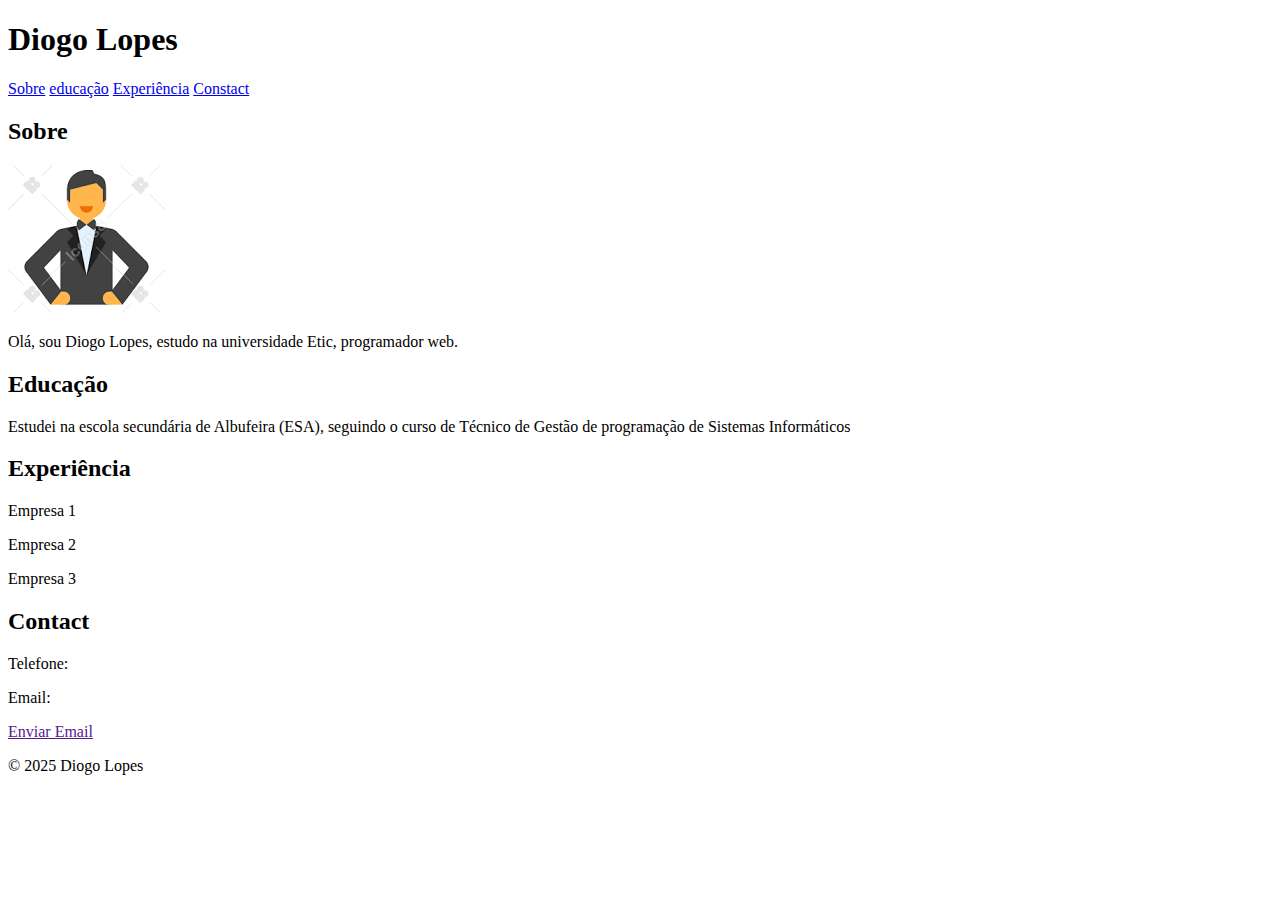
==== index.html @ f51bca53 "Add files via upload" ====
<!DOCTYPE html>
<html lang="en">
<head>
    <meta charset="UTF-8">
    <meta name="description" content="PORTFOLIO">
    <meta name="keywords" content="HTML, CSS, JavaScript">
    <meta name="author" content="Diogo Lopes">
    <meta name="viewport" content="width=device-width, initial-scale=1.0">
    <title>Diogo Lopes | Portfolio</title>
    <link rel="icon" href="transferir.png" />
</head>
<body>
    <header>
        <h1>Diogo Lopes</h1>
        <nav>
            <a href="#sobre">Sobre</a>
            <a href="educaçao">educação</a>
            <a href="experiencia">Experiência</a>
            <a href="contact">Constact</a>
        </nav>
    </header>
<main>
        <div id="sobre">
            <h2>Sobre</h2>
            <img src="transferir.png" alt="" >
            <p>Olá, sou Diogo Lopes, estudo na universidade Etic, programador web.
            </p>
        </div>

        <div id="educaçao"></div>
            <h2>Educação</h2>
            <p>Estudei na escola secundária de Albufeira (ESA), seguindo o curso de Técnico de Gestão de programação de Sistemas Informáticos</p>
        </div>

        <div id="experiencia"></div>
            <h2>Experiência</h2>
            <p>Empresa 1</p>
            <p>Empresa 2</p>
            <p>Empresa 3</p>
        </div>

        <div id="contact"></div>
            <h2>Contact</h2>
            <p>Telefone:</p>
            <p>Email:</p>
        </div>

        <footer>
            <a href="">Enviar Email</a>
            <p> © 2025 Diogo Lopes</p>
        </footer>

</main>
</body>
</html>
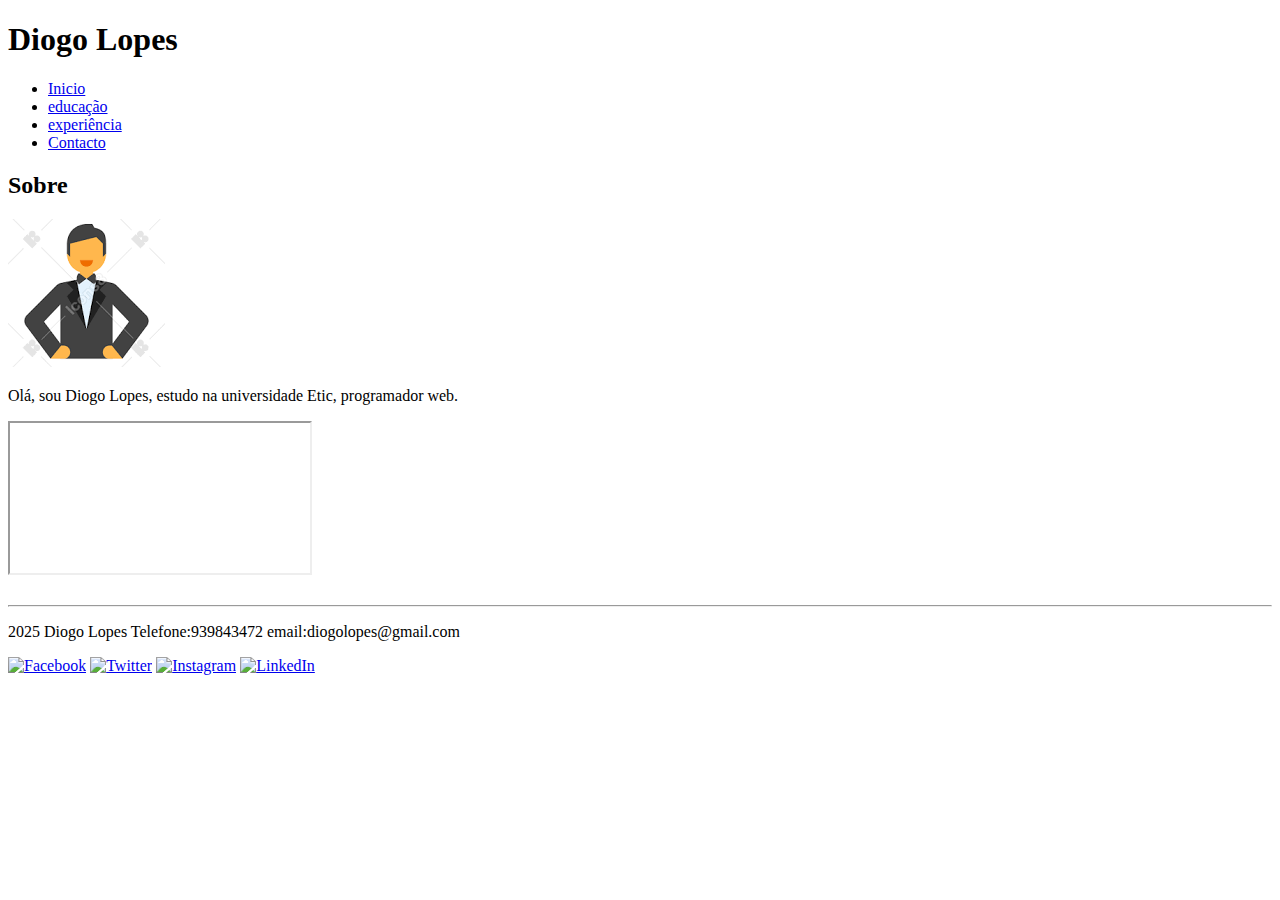
==== commit 88b40fd1: "Add files via upload" ====
--- a/index.html
+++ b/index.html
@@ -8,15 +8,19 @@
     <meta name="viewport" content="width=device-width, initial-scale=1.0">
     <title>Diogo Lopes | Portfolio</title>
     <link rel="icon" href="transferir.png" />
+
+
 </head>
 <body>
     <header>
         <h1>Diogo Lopes</h1>
         <nav>
-            <a href="#sobre">Sobre</a>
-            <a href="educaçao">educação</a>
-            <a href="experiencia">Experiência</a>
-            <a href="contact">Constact</a>
+            <ul>
+                <li><a href="index.html">Inicio</a></li>
+                <li><a href="educaçao.html">educação</a></li>
+                <li><a href="experiencia.html">experiência</a></li>
+                <li><a href="contacto.html">Contacto</a></li>
+            </ul> 
         </nav>
     </header>
 <main>
@@ -25,30 +29,22 @@
             <img src="transferir.png" alt="" >
             <p>Olá, sou Diogo Lopes, estudo na universidade Etic, programador web.
             </p>
-        </div>
+            <iframe src="https://www.youtube.com/live/sF80I-TQiW0?si=o2yJj27TEOGhpdnP" frameborder="1" allowfullscreen></iframe>    
+        </div>   
+<br>
+<hr>
+    <footer>
+        <p>2025 Diogo Lopes      Telefone:939843472        email:diogolopes@gmail.com
 
-        <div id="educaçao"></div>
-            <h2>Educação</h2>
-            <p>Estudei na escola secundária de Albufeira (ESA), seguindo o curso de Técnico de Gestão de programação de Sistemas Informáticos</p>
-        </div>
+        </p>
+        
+            <a href="https://www.facebook.com" target="_blank"><img src="https://upload.wikimedia.org/wikipedia/commons/5/51/Facebook_f_logo_%282019%29.svg" alt="Facebook" width="30" height="30"></a></li>
+            <a href="https://www.twitter.com" target="_blank"><img src="https://upload.wikimedia.org/wikipedia/commons/6/60/Twitter_Logo_As_of_2021.svg" alt="Twitter" width="30" height="30"></a></li>
+            <a href="https://www.instagram.com" target="_blank"><img src="https://upload.wikimedia.org/wikipedia/commons/a/a5/Instagram_icon.png" alt="Instagram" width="30" height="30"></a></li>
+            <a href="https://www.linkedin.com" target="_blank"><img src="https://upload.wikimedia.org/wikipedia/commons/0/01/LinkedIn_Logo_2019.svg" alt="LinkedIn" width="30" height="30"></a></li>
+        
+    </footer>
 
-        <div id="experiencia"></div>
-            <h2>Experiência</h2>
-            <p>Empresa 1</p>
-            <p>Empresa 2</p>
-            <p>Empresa 3</p>
-        </div>
-
-        <div id="contact"></div>
-            <h2>Contact</h2>
-            <p>Telefone:</p>
-            <p>Email:</p>
-        </div>
-
-        <footer>
-            <a href="">Enviar Email</a>
-            <p> © 2025 Diogo Lopes</p>
-        </footer>
 
 </main>
 </body>
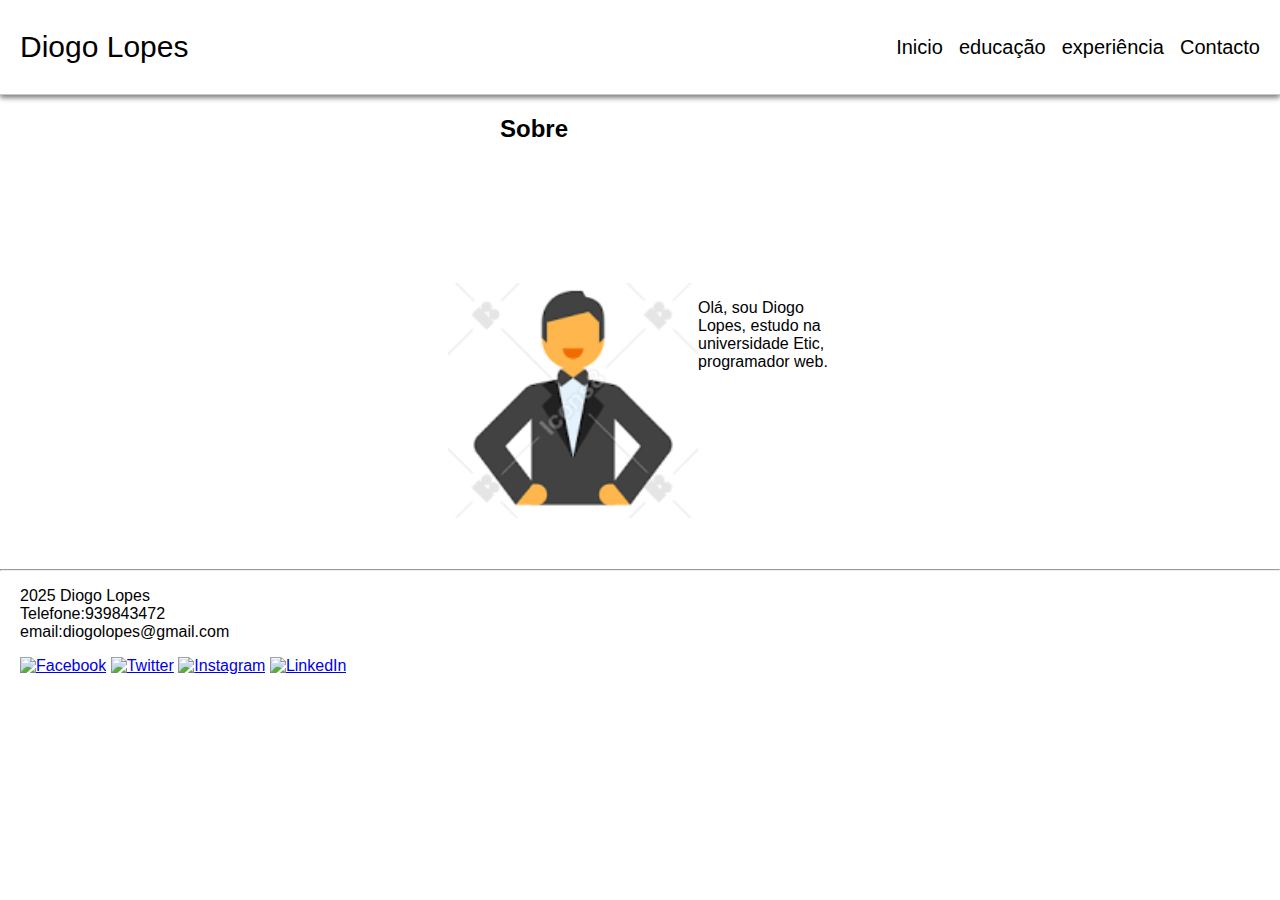
==== commit d33368b3: "update" ====
--- a/index.html
+++ b/index.html
@@ -8,44 +8,45 @@
     <meta name="viewport" content="width=device-width, initial-scale=1.0">
     <title>Diogo Lopes | Portfolio</title>
     <link rel="icon" href="transferir.png" />
-
-
+    <link rel="stylesheet" href="style.css">
 </head>
 <body>
     <header>
-        <h1>Diogo Lopes</h1>
-        <nav>
-            <ul>
-                <li><a href="index.html">Inicio</a></li>
-                <li><a href="educaçao.html">educação</a></li>
-                <li><a href="experiencia.html">experiência</a></li>
-                <li><a href="contacto.html">Contacto</a></li>
-            </ul> 
-        </nav>
+        <div class="container">
+            <div class="navbar">
+                <a class="home-button" href="index.html">Diogo Lopes</a> 
+                <nav>   
+                    <a href="index.html">Inicio</a>
+                    <a href="educaçao.html">educação</a>
+                    <a href="experiencia.html">experiência</a>
+                    <a href="contacto.html">Contacto</a>
+                </nav>
+            </div>  
+        </div>
+        
     </header>
 <main>
-        <div id="sobre">
-            <h2>Sobre</h2>
-            <img src="transferir.png" alt="" >
+        <h2>Sobre</h2>
+        <div id="sobre" class="main-container">
+            <img src="transferir.png" alt="" width="250" align="left">
             <p>Olá, sou Diogo Lopes, estudo na universidade Etic, programador web.
-            </p>
-            <iframe src="https://www.youtube.com/live/sF80I-TQiW0?si=o2yJj27TEOGhpdnP" frameborder="1" allowfullscreen></iframe>    
+            </p>  
         </div>   
 <br>
+<br>
+<br>
 <hr>
-    <footer>
-        <p>2025 Diogo Lopes      Telefone:939843472        email:diogolopes@gmail.com
-
-        </p>
-        
+    <div>
+        <footer class="container">
+            <p>2025 Diogo Lopes  <br>    Telefone:939843472    <br>    email:diogolopes@gmail.com
+            </p>
             <a href="https://www.facebook.com" target="_blank"><img src="https://upload.wikimedia.org/wikipedia/commons/5/51/Facebook_f_logo_%282019%29.svg" alt="Facebook" width="30" height="30"></a></li>
             <a href="https://www.twitter.com" target="_blank"><img src="https://upload.wikimedia.org/wikipedia/commons/6/60/Twitter_Logo_As_of_2021.svg" alt="Twitter" width="30" height="30"></a></li>
             <a href="https://www.instagram.com" target="_blank"><img src="https://upload.wikimedia.org/wikipedia/commons/a/a5/Instagram_icon.png" alt="Instagram" width="30" height="30"></a></li>
-            <a href="https://www.linkedin.com" target="_blank"><img src="https://upload.wikimedia.org/wikipedia/commons/0/01/LinkedIn_Logo_2019.svg" alt="LinkedIn" width="30" height="30"></a></li>
-        
-    </footer>
-
-
+            <a href="https://www.linkedin.com" target="_blank"><img src="https://upload.wikimedia.org/wikipedia/commons/0/01/LinkedIn_Logo_2019.svg" alt="LinkedIn" width="30" height="30"></a></li> 
+        </footer>
+    </div>
+    
 </main>
 </body>
 </html>--- a/style.css
+++ b/style.css
@@ -0,0 +1,62 @@
+body {
+    margin: 0 ;
+    font-family: 'Roboto', sans-serif;
+}
+header {
+    border-bottom: 1px solid rgb(200, 200, 200);
+    box-shadow: 0 3px 5px grey;
+}
+
+.navbar {
+    display: flex;
+    justify-content: space-between;
+    align-items: center;
+    padding: 30px 0;
+    width: 100%;
+    
+}
+
+.navbar nav a:hover{
+    color: red;
+}
+
+
+.navbar nav{
+    display: flex;
+    align-items: center;
+    gap: 16px;
+    font-size: 20px;
+   
+}
+
+header a {
+    color: black;
+    text-decoration: none;
+}
+
+header .home-button {
+    font-size: 30px;
+    text-decoration: none;
+}   
+
+.container {
+    max-width: 1280px;
+    margin: 0 auto;
+    padding: 0 20px;
+}
+
+.main-container {
+    margin: auto;
+    width: 30%;
+    padding: 120px;
+}
+
+h2 {
+    padding-left: 500px;
+}
+ 
+table {
+     width: 30%;
+     height: 10%;
+     
+}
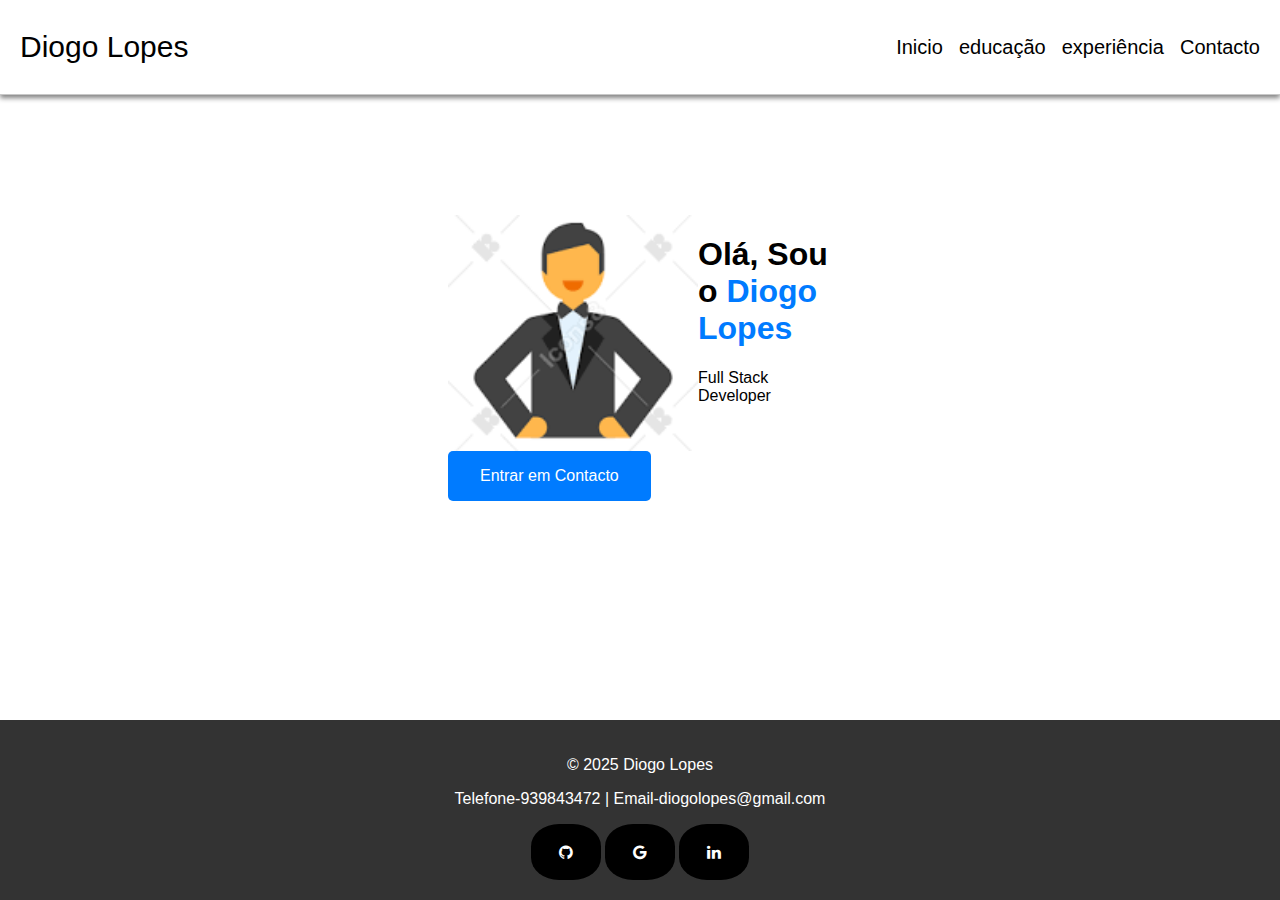
==== commit 94dfdc57: "update" ====
--- a/index.html
+++ b/index.html
@@ -9,6 +9,7 @@
     <title>Diogo Lopes | Portfolio</title>
     <link rel="icon" href="transferir.png" />
     <link rel="stylesheet" href="style.css">
+    <link rel="stylesheet" href="https://cdnjs.cloudflare.com/ajax/libs/font-awesome/4.7.0/css/font-awesome.min.css">
 </head>
 <body>
     <header>
@@ -26,24 +27,24 @@
         
     </header>
 <main>
-        <h2>Sobre</h2>
-        <div id="sobre" class="main-container">
+        <div id="inicio" class="main-container">
             <img src="transferir.png" alt="" width="250" align="left">
-            <p>Olá, sou Diogo Lopes, estudo na universidade Etic, programador web.
-            </p>  
-        </div>   
+            <h1>Olá, Sou o <span class="highlight">Diogo Lopes</span></h1>
+            <p class="title">Full Stack Developer</p>
+            <a href="contacto.html" class="central-button">Entrar em Contacto</a>
+        </div>  
+       
 <br>
 <br>
-<br>
-<hr>
+
     <div>
-        <footer class="container">
-            <p>2025 Diogo Lopes  <br>    Telefone:939843472    <br>    email:diogolopes@gmail.com
-            </p>
-            <a href="https://www.facebook.com" target="_blank"><img src="https://upload.wikimedia.org/wikipedia/commons/5/51/Facebook_f_logo_%282019%29.svg" alt="Facebook" width="30" height="30"></a></li>
-            <a href="https://www.twitter.com" target="_blank"><img src="https://upload.wikimedia.org/wikipedia/commons/6/60/Twitter_Logo_As_of_2021.svg" alt="Twitter" width="30" height="30"></a></li>
-            <a href="https://www.instagram.com" target="_blank"><img src="https://upload.wikimedia.org/wikipedia/commons/a/a5/Instagram_icon.png" alt="Instagram" width="30" height="30"></a></li>
-            <a href="https://www.linkedin.com" target="_blank"><img src="https://upload.wikimedia.org/wikipedia/commons/0/01/LinkedIn_Logo_2019.svg" alt="LinkedIn" width="30" height="30"></a></li> 
+        <footer style="background-color: #333; color: #fff; text-align: center; padding: 20px 0;">
+                <p>&copy; 2025 Diogo Lopes</p>
+                <p><a href="" style="color: #fff; text-decoration: none;">Telefone-939843472</a> | <a href="" style="color: #fff; text-decoration: none;">Email-diogolopes@gmail.com</a></p>
+
+            <a href="#" class="fa fa-github"></a>
+            <a href="#" class="fa fa-google"></a>
+            <a href="#" class="fa fa-linkedin"></a>
         </footer>
     </div>
     
--- a/style.css
+++ b/style.css
@@ -60,3 +60,43 @@
      height: 10%;
      
 }
+
+.highlight {
+    color: #007bff;
+}
+
+.central-button:hover {
+    background: #0056b3;
+}
+
+.central-button {
+    display: inline-block;
+    padding: 1rem 2rem;
+    background: #007bff;
+    color: white;
+    text-decoration: none;
+    border-radius: 5px;
+    transition: background 0.3s;
+}
+
+.fa {
+    padding: 20px;
+    font-size: 40px;
+    width: 30px;
+    text-align: center;
+    text-decoration: none;
+    border-radius: 40%;
+    background-color: black;
+    color: white;
+  }
+
+  footer {
+    text-align: center;
+    padding: 20px; 
+    background-color: #333;
+    color: white;
+    position: fixed;
+    left: 0;
+    bottom: 0;
+    width: 100%;
+  }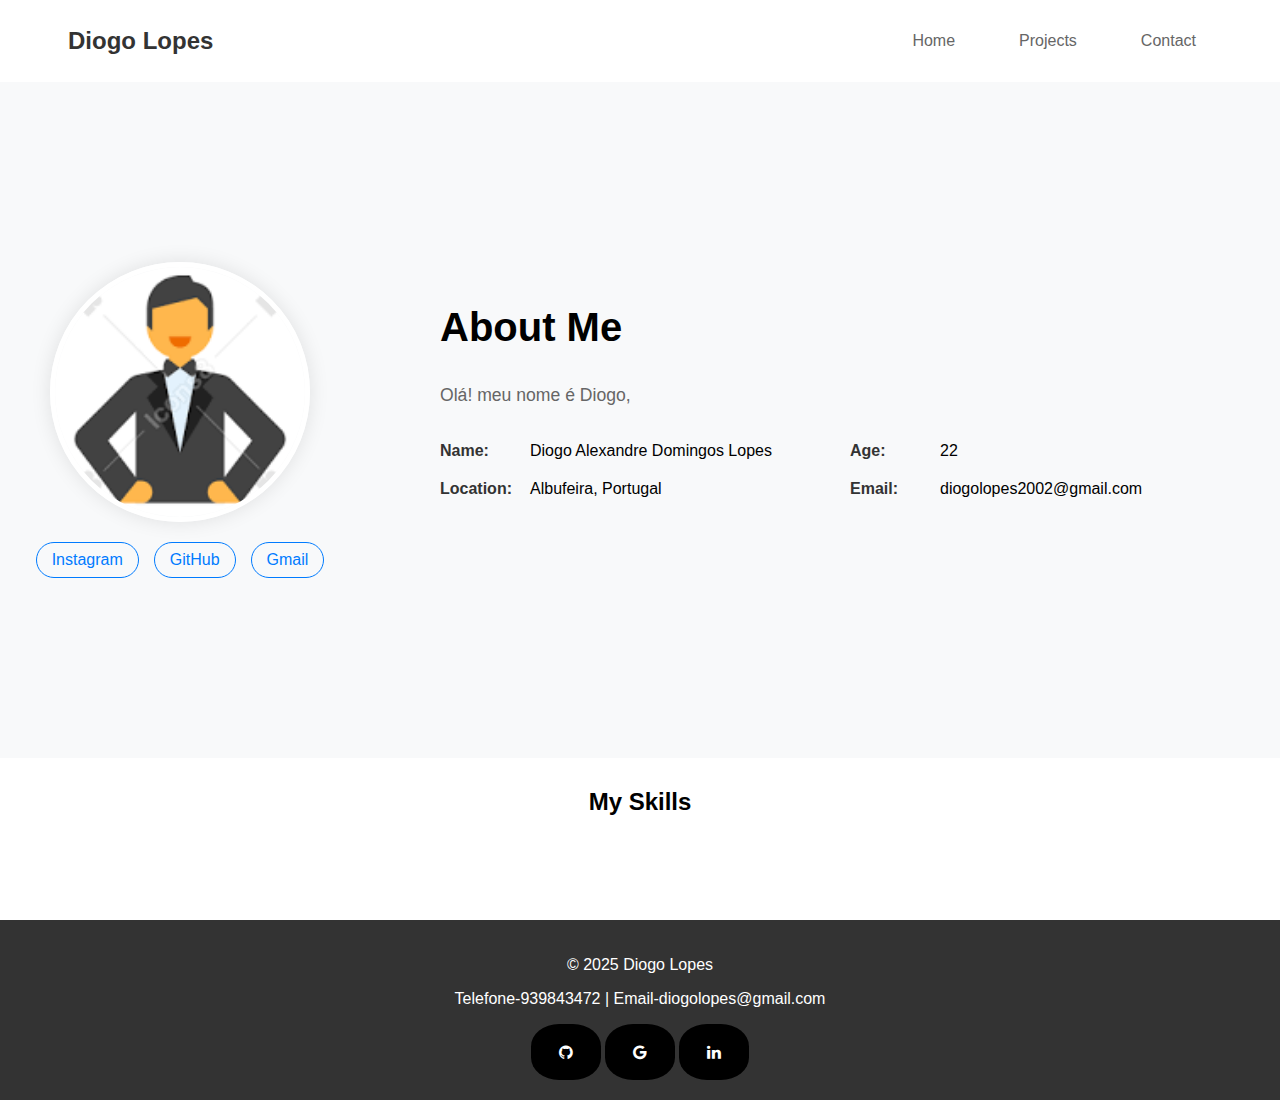
==== commit 59b14fa4: "apdate3" ====
--- a/index.html
+++ b/index.html
@@ -7,47 +7,64 @@
     <meta name="author" content="Diogo Lopes">
     <meta name="viewport" content="width=device-width, initial-scale=1.0">
     <title>Diogo Lopes | Portfolio</title>
-    <link rel="icon" href="transferir.png" />
     <link rel="stylesheet" href="style.css">
     <link rel="stylesheet" href="https://cdnjs.cloudflare.com/ajax/libs/font-awesome/4.7.0/css/font-awesome.min.css">
+   
 </head>
 <body>
-    <header>
-        <div class="container">
-            <div class="navbar">
-                <a class="home-button" href="index.html">Diogo Lopes</a> 
-                <nav>   
-                    <a href="index.html">Inicio</a>
-                    <a href="educaçao.html">educação</a>
-                    <a href="experiencia.html">experiência</a>
-                    <a href="contacto.html">Contacto</a>
-                </nav>
-            </div>  
-        </div>
-        
-    </header>
+    <div id="navbar"></div> 
 <main>
-        <div id="inicio" class="main-container">
-            <img src="transferir.png" alt="" width="250" align="left">
-            <h1>Olá, Sou o <span class="highlight">Diogo Lopes</span></h1>
-            <p class="title">Full Stack Developer</p>
-            <a href="contacto.html" class="central-button">Entrar em Contacto</a>
-        </div>  
-       
+        <section class="about-me">
+            <div class="about-container">
+                <div class="profile-section">
+                    <div class="profile-image">
+                        <img src="transferir.png" alt="Your Name">
+                    </div>
+                    <div class="social-links">
+                        <a href="#" class="social-icon">Instagram</a>
+                        <a href="https://github.com/DiogoLpes" class="social-icon">GitHub</a>
+                        <a href="https://mail.google.com/mail/u/1/#inbox?compose=CllgCJTNHXRbQkcvNnJpBLThLTmPxzwBFnVVKlqVKwvqpgczBwxPcrPLQDvnZqGvNWlNRmBTKLV" class="social-icon">Gmail</a>
+                    </div>
+                </div>
+                
+                <div class="bio-section">
+                    <h2>About Me</h2>
+                    <div class="bio-content">
+                        <p class="bio-text">
+                            Olá! meu nome é Diogo, 
+                        </p>
+                        <div class="personal-info">
+                            <div class="info-item">
+                                <span class="label">Name:</span>
+                                <span class="value">Diogo Alexandre Domingos Lopes</span>
+                            </div>
+                            <div class="info-item">
+                                <span class="label">Age:</span>
+                                <span class="value">22</span>
+                            </div>
+                            <div class="info-item">
+                                <span class="label">Location:</span>
+                                <span class="value">Albufeira, Portugal</span>
+                            </div>
+                            <div class="info-item">
+                                <span class="label">Email:</span>
+                                <span class="value">diogolopes2002@gmail.com</span>
+                            </div>
+                        </div>
+                    </div>
+                </div>
+            </div>
+        </section>
+       <section class="skills-container"">
+            <h2>My Skills</h2>
+            <img src="https://img.icons8.com/?size=100&id=20909&format=png&color=000000" alt="">
+            <img src="https://img.icons8.com/?size=100&id=20909&format=png&color=000000" alt="">
+            <img src="https://img.icons8.com/?size=100&id=20909&format=png&color=000000" alt="">
+        </section>
 <br>
 <br>
-
-    <div>
-        <footer style="background-color: #333; color: #fff; text-align: center; padding: 20px 0;">
-                <p>&copy; 2025 Diogo Lopes</p>
-                <p><a href="" style="color: #fff; text-decoration: none;">Telefone-939843472</a> | <a href="" style="color: #fff; text-decoration: none;">Email-diogolopes@gmail.com</a></p>
-
-            <a href="#" class="fa fa-github"></a>
-            <a href="#" class="fa fa-google"></a>
-            <a href="#" class="fa fa-linkedin"></a>
-        </footer>
-    </div>
-    
-</main>
+</main>  
+    <div id="footer"></div>
+<script src="script.js"></script>
 </body>
-</html>+</html> --- a/style.css
+++ b/style.css
@@ -1,43 +1,50 @@
 body {
-    margin: 0 ;
+    margin: 0;
     font-family: 'Roboto', sans-serif;
 }
 header {
-    border-bottom: 1px solid rgb(200, 200, 200);
     box-shadow: 0 3px 5px grey;
 }
+main{
+    min-height: calc(100vh - 95px)
+}
 
 .navbar {
+    background: white;
+    padding: 1rem 3rem;
+    top: 0;
+    left: 0;
+    right: 0;
     display: flex;
     justify-content: space-between;
     align-items: center;
-    padding: 30px 0;
-    width: 100%;
     
 }
 
-.navbar nav a:hover{
-    color: red;
-}
-
-
-.navbar nav{
-    display: flex;
-    align-items: center;
-    gap: 16px;
-    font-size: 20px;
-   
-}
-
-header a {
-    color: black;
-    text-decoration: none;
-}
-
-header .home-button {
-    font-size: 30px;
-    text-decoration: none;
-}   
+.logo a {
+    color: #333;
+    font-size: 1.5rem;
+    font-weight: bold;
+    text-decoration: none;
+}
+
+.nav-menu {
+    display: flex;
+    list-style: none;
+    gap: 2rem;
+}
+
+.nav-menu li a {
+    color: #666;
+    text-decoration: none;
+    font-size: 1rem;
+    transition: color 0.3s ease;
+    padding: 0.5rem 1rem;
+}
+
+.nav-menu li a:hover {
+    color: #007bff;
+}
 
 .container {
     max-width: 1280px;
@@ -51,14 +58,9 @@
     padding: 120px;
 }
 
-h2 {
-    padding-left: 500px;
-}
- 
-table {
-     width: 30%;
-     height: 10%;
-     
+.skills-container{
+   text-align: center;
+   margin: 30px 0;
 }
 
 .highlight {
@@ -79,6 +81,150 @@
     transition: background 0.3s;
 }
 
+.about-me {
+    padding: 180px 30px;
+    background: #f8f9fa;
+}
+
+.about-container {
+    max-width: 1280px;
+    margin: 0 auto;
+    display: grid;
+    grid-template-columns: 300px 1fr;
+    gap: 100px;
+}
+
+.profile-section {
+    text-align: center;
+}
+
+.profile-image {
+    width: 250px;
+    height: 250px;
+    margin: 0 auto 20px;
+    border-radius: 50%;
+    overflow: hidden;
+    border: 5px solid white;
+    box-shadow: 0 0 20px rgba(0,0,0,0.1);
+}
+
+.profile-image img {
+    width: 100%;
+    height: 100%;
+    object-fit: cover;
+}
+
+.social-links {
+    display: flex;
+    justify-content: center;
+    gap: 15px;
+    margin-top: 20px;
+}
+
+.social-icon {
+    text-decoration: none;
+    color: #007bff;
+    padding: 8px 15px;
+    border: 1px solid #007bff;
+    border-radius: 20px;
+    transition: all 0.3s ease;
+}
+
+.social-icon:hover {
+    background: #007bff;
+    color: white;
+}
+
+.bio-section {
+    padding: 10px;
+}
+
+.bio-section h2 {
+    font-size: 2.5rem;
+    margin-bottom: 30px;
+    color: #000000;
+
+}
+
+.bio-text {
+    font-size: 1.1rem;
+    line-height: 1.8;
+    color: #666;
+    margin-bottom: 30px;
+}
+
+.personal-info {
+    display: grid;
+    grid-template-columns: repeat(2, 1fr);
+    gap: 20px;
+}
+
+.info-item {
+    display: flex;
+    align-items: center;
+    gap: 10px;
+}
+
+.label {
+    font-weight: 600;
+    color: #333;
+    min-width: 80px;
+}
+
+@media (max-width: 768px) {
+    .about-container {
+        grid-template-columns: 1fr;
+    }
+
+    .profile-section {
+        margin-bottom: 30px;
+    }
+
+    .personal-info {
+        grid-template-columns: 1fr;
+    }
+}
+
+.projects-section {
+    padding: 250px;
+}
+
+.projects-section h2 {
+    text-align: center;
+    margin-bottom: 70px;
+}
+
+.simple-table {
+    width: 100%;
+    max-width: 900px;
+    margin: 0 auto;
+    border-collapse: collapse;
+}
+
+.simple-table th,
+.simple-table td {
+    padding: 12px;
+    text-align: left;
+    border-bottom: 1px solid #ddd;
+}
+
+.simple-table th {
+    background-color: #f5f5f5;
+}
+
+.simple-table tr:hover {
+    background-color: #f9f9f9;
+}
+
+.simple-table a {
+    color: #007bff;
+    text-decoration: none;
+}
+
+.simple-table a:hover {
+    text-decoration: underline;
+}
+
 .fa {
     padding: 20px;
     font-size: 40px;
@@ -90,13 +236,9 @@
     color: white;
   }
 
-  footer {
-    text-align: center;
-    padding: 20px; 
+footer {
+    text-align: center;
+    padding: 20px 0; 
     background-color: #333;
     color: white;
-    position: fixed;
-    left: 0;
-    bottom: 0;
-    width: 100%;
   }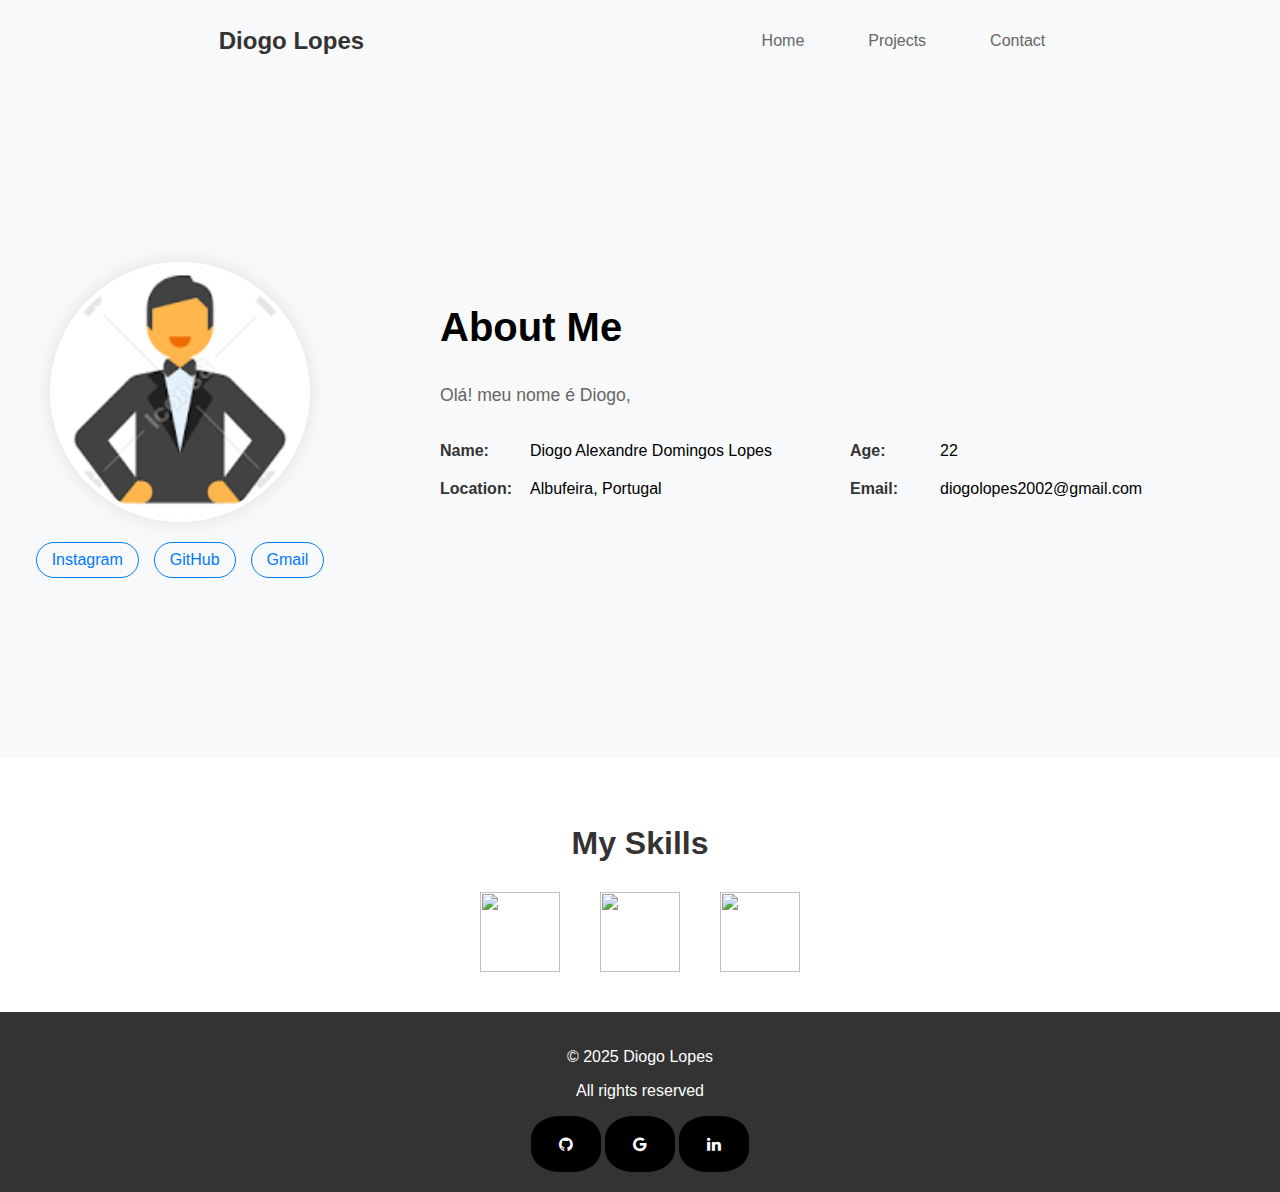
==== commit ecaaa38c: "some features" ====
--- a/index.html
+++ b/index.html
@@ -57,12 +57,14 @@
         </section>
        <section class="skills-container"">
             <h2>My Skills</h2>
-            <img src="https://img.icons8.com/?size=100&id=20909&format=png&color=000000" alt="">
-            <img src="https://img.icons8.com/?size=100&id=20909&format=png&color=000000" alt="">
-            <img src="https://img.icons8.com/?size=100&id=20909&format=png&color=000000" alt="">
+            <div class="skills-icons">
+                <img src="https://img.icons8.com/?size=100&id=20909&format=png&color=000000" alt="">
+                <img src="https://img.icons8.com/?size=100&id=20909&format=png&color=000000" alt="">
+                <img src="https://img.icons8.com/?size=100&id=20909&format=png&color=000000" alt="">
+            </div>
+            
         </section>
-<br>
-<br>
+
 </main>  
     <div id="footer"></div>
 <script src="script.js"></script>
--- a/style.css
+++ b/style.css
@@ -10,14 +10,12 @@
 }
 
 .navbar {
-    background: white;
+    background: #f8f9fa;
     padding: 1rem 3rem;
-    top: 0;
-    left: 0;
-    right: 0;
-    display: flex;
-    justify-content: space-between;
+    display: flex;
+    justify-content: space-around;
     align-items: center;
+    position: sticky;
     
 }
 
@@ -58,9 +56,50 @@
     padding: 120px;
 }
 
-.skills-container{
-   text-align: center;
-   margin: 30px 0;
+.skills-container {
+    text-align: center;
+    padding: 40px 20px;
+    background-color: #ffffff;
+
+}
+
+.skills-container h2 {
+    margin-bottom: 30px;
+    color: #333;
+    font-size: 2rem;
+}
+
+.skills-icons {
+    display: flex;
+    justify-content: center;
+    align-items: center;
+    gap: 40px;
+    flex-wrap: wrap;
+    max-width: 1200px;
+    margin: 0 auto;
+}
+
+.skills-icons img {
+    width: 80px;
+    height: 80px;
+    transition: transform 0.3s ease;
+}
+
+.skills-icons img:hover {
+    transform: scale(1.1);
+    cursor: pointer;
+}
+
+
+@media (max-width: 768px) {
+    .skills-icons {
+        gap: 20px;
+    }
+
+    .skills-icons img {
+        width: 60px;
+        height: 60px;
+    }
 }
 
 .highlight {
@@ -225,6 +264,57 @@
     text-decoration: underline;
 }
 
+.contact-container {
+    margin: auto;
+    width: 35%;
+    padding: 120px;
+}
+
+    
+
+.contact-form {
+    background: white;
+    padding: 30px;
+    border-radius: 10px;
+    box-shadow: 0 0 20px rgba(0, 0, 0, 0.1);
+}
+
+.form-group {
+    margin-bottom: 20px;
+}
+
+.form-group input,
+.form-group textarea {
+    width: 100%;
+    padding: 12px;
+    border: 1px solid #ddd;
+    border-radius: 5px;
+    font-size: 16px;
+    transition: border-color 0.3s;
+}
+
+
+.form-group input:focus,
+.form-group textarea:focus {
+    outline: none;
+    border-color: #007bff;
+}
+
+.submit-btn {
+    background: #007bff;
+    color: white;
+    padding: 12px 30px;
+    border: none;
+    border-radius: 5px;
+    cursor: pointer;
+    font-size: 16px;
+    transition: background 0.3s;
+}
+
+.submit-btn:hover {
+    background: #0056b3;
+}
+
 .fa {
     padding: 20px;
     font-size: 40px;
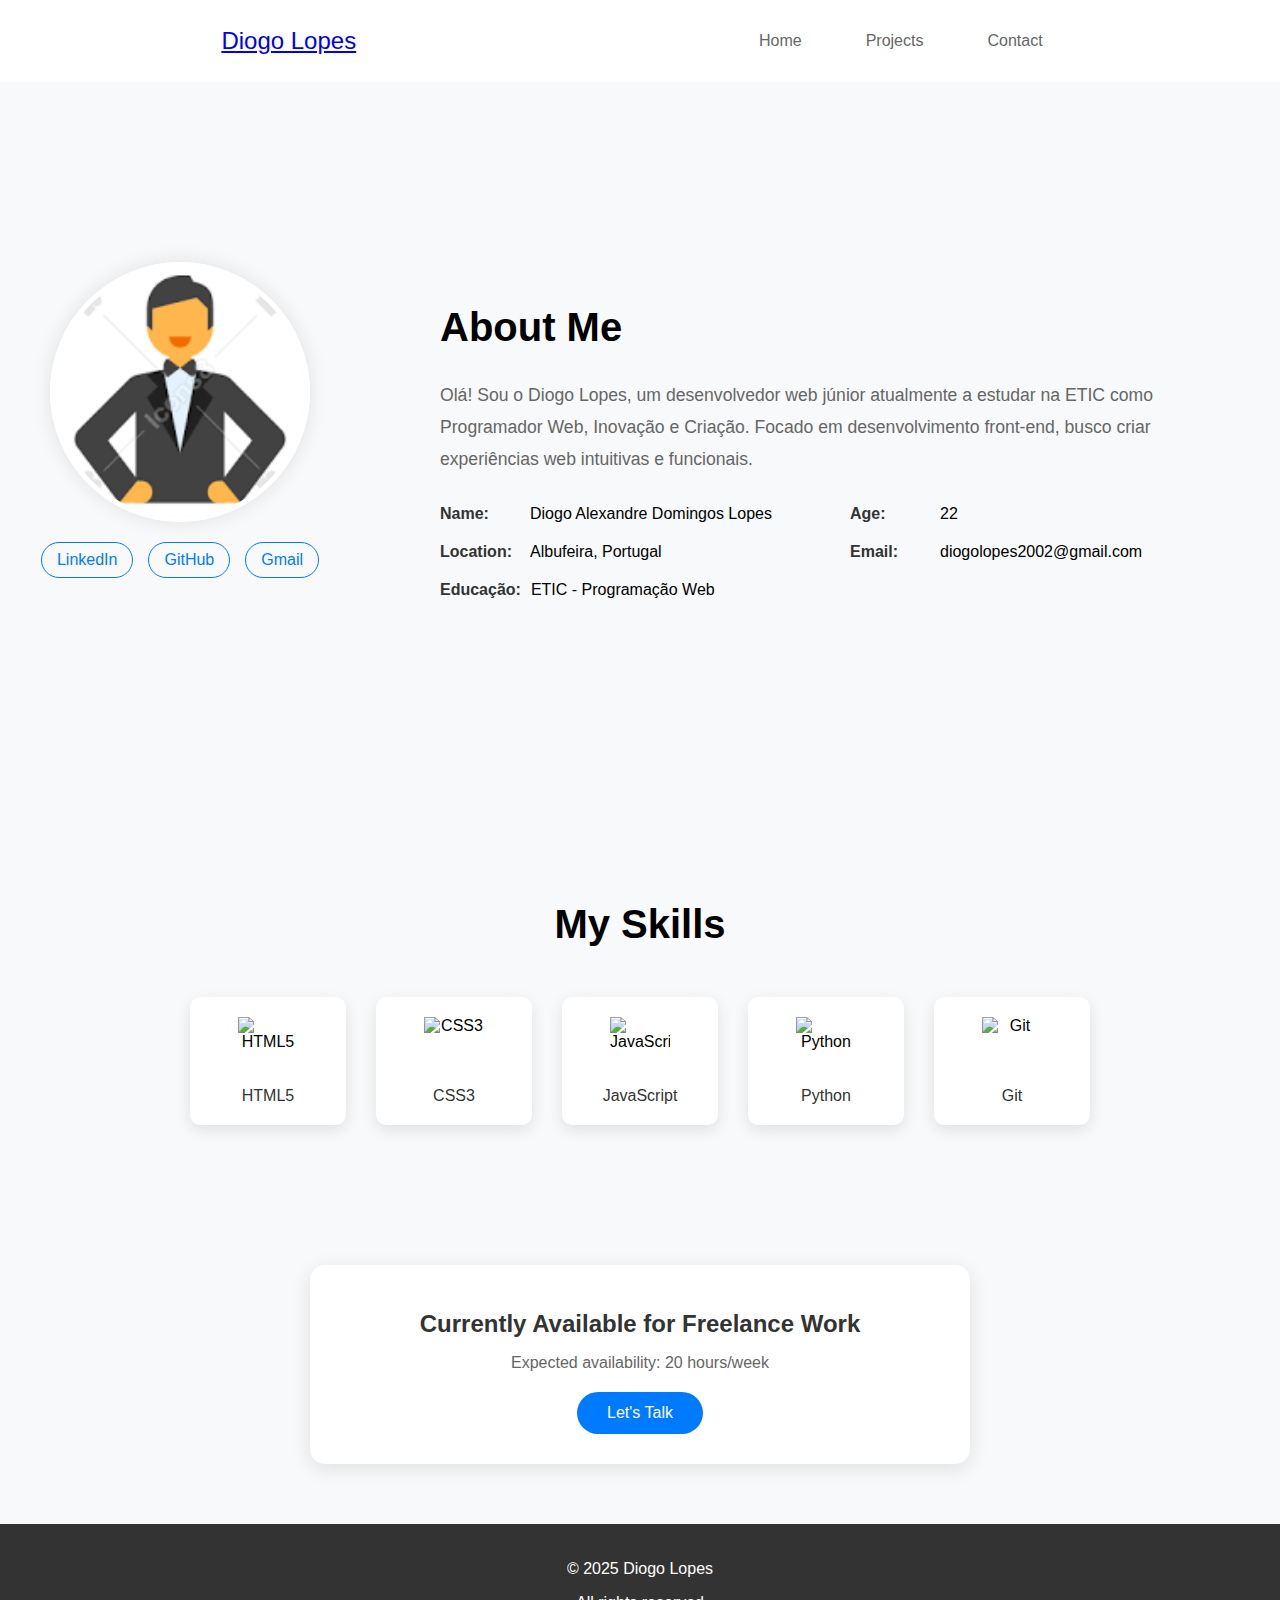
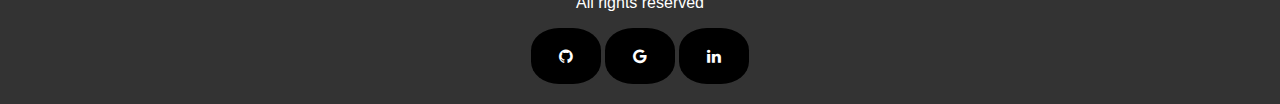
==== commit e8d0e41a: "last update" ====
--- a/index.html
+++ b/index.html
@@ -1,72 +1,101 @@
-<!DOCTYPE html>
-<html lang="en">
-<head>
-    <meta charset="UTF-8">
-    <meta name="description" content="PORTFOLIO">
-    <meta name="keywords" content="HTML, CSS, JavaScript">
-    <meta name="author" content="Diogo Lopes">
-    <meta name="viewport" content="width=device-width, initial-scale=1.0">
-    <title>Diogo Lopes | Portfolio</title>
-    <link rel="stylesheet" href="style.css">
-    <link rel="stylesheet" href="https://cdnjs.cloudflare.com/ajax/libs/font-awesome/4.7.0/css/font-awesome.min.css">
-   
-</head>
-<body>
-    <div id="navbar"></div> 
-<main>
-        <section class="about-me">
-            <div class="about-container">
-                <div class="profile-section">
-                    <div class="profile-image">
-                        <img src="transferir.png" alt="Your Name">
-                    </div>
-                    <div class="social-links">
-                        <a href="#" class="social-icon">Instagram</a>
-                        <a href="https://github.com/DiogoLpes" class="social-icon">GitHub</a>
-                        <a href="https://mail.google.com/mail/u/1/#inbox?compose=CllgCJTNHXRbQkcvNnJpBLThLTmPxzwBFnVVKlqVKwvqpgczBwxPcrPLQDvnZqGvNWlNRmBTKLV" class="social-icon">Gmail</a>
-                    </div>
-                </div>
-                
-                <div class="bio-section">
-                    <h2>About Me</h2>
-                    <div class="bio-content">
-                        <p class="bio-text">
-                            Olá! meu nome é Diogo, 
-                        </p>
-                        <div class="personal-info">
-                            <div class="info-item">
-                                <span class="label">Name:</span>
-                                <span class="value">Diogo Alexandre Domingos Lopes</span>
-                            </div>
-                            <div class="info-item">
-                                <span class="label">Age:</span>
-                                <span class="value">22</span>
-                            </div>
-                            <div class="info-item">
-                                <span class="label">Location:</span>
-                                <span class="value">Albufeira, Portugal</span>
-                            </div>
-                            <div class="info-item">
-                                <span class="label">Email:</span>
-                                <span class="value">diogolopes2002@gmail.com</span>
-                            </div>
-                        </div>
-                    </div>
-                </div>
-            </div>
-        </section>
-       <section class="skills-container"">
-            <h2>My Skills</h2>
-            <div class="skills-icons">
-                <img src="https://img.icons8.com/?size=100&id=20909&format=png&color=000000" alt="">
-                <img src="https://img.icons8.com/?size=100&id=20909&format=png&color=000000" alt="">
-                <img src="https://img.icons8.com/?size=100&id=20909&format=png&color=000000" alt="">
-            </div>
-            
-        </section>
-
-</main>  
-    <div id="footer"></div>
-<script src="script.js"></script>
-</body>
+<!DOCTYPE html>
+<html lang="en">
+<head>
+    <meta charset="UTF-8">
+    <meta name="description" content="PORTFOLIO">
+    <meta name="keywords" content="HTML, CSS, JavaScript">
+    <meta name="author" content="Diogo Lopes">
+    <meta name="viewport" content="width=device-width, initial-scale=1.0">
+    <title>Diogo Lopes | Portfolio</title>
+    <link rel="stylesheet" href="style.css">
+    <link rel="stylesheet" href="https://cdnjs.cloudflare.com/ajax/libs/font-awesome/4.7.0/css/font-awesome.min.css">
+    <link rel="icon" type="image/x-icon" href="favicon-32x32.png" class="icon-img">
+</head>
+<body>
+    <div id="navbar"></div> 
+<main>
+        <section class="about-me">
+            <div class="about-container">
+                <div class="profile-section">
+                    <div class="profile-image">
+                        <img src="transferir.png" alt="Your Name">
+                    </div>
+                    <div class="social-links">
+                        <a href="https://www.linkedin.com/in/diogo-lopes-0000000000/" class="social-icon">LinkedIn</a>
+                        <a href="https://github.com/DiogoLpes" class="social-icon">GitHub</a>
+                        <a href="mailto:diogolopes2002@gmail.com" class="social-icon">Gmail</a>
+                    </div>
+                </div>
+                
+                <div class="bio-section">
+                    <h2>About Me</h2>
+                    <div class="bio-content">
+                        <p class="bio-text">
+                            Olá! Sou o Diogo Lopes, um desenvolvedor web júnior atualmente a estudar na ETIC como Programador Web, Inovação e Criação. Focado em desenvolvimento front-end, busco criar experiências web intuitivas e funcionais.
+                           </p>
+                        <div class="personal-info">
+                            <div class="info-item">
+                                <span class="label">Name:</span>
+                                <span class="value">Diogo Alexandre Domingos Lopes</span>
+                            </div>
+                            <div class="info-item">
+                                <span class="label">Age:</span>
+                                <span class="value">22</span>
+                            </div>
+                            <div class="info-item">
+                                <span class="label">Location:</span>
+                                <span class="value">Albufeira, Portugal</span>
+                            </div>
+                            <div class="info-item">
+                                <span class="label">Email:</span>
+                                <span class="value">diogolopes2002@gmail.com</span>
+                            </div>
+                            <div class="info-item">
+                                <span class="label">Educação:</span>
+                                <span>ETIC - Programação Web</span>
+                            </div>
+                        </div>
+                    </div>
+                </div>
+            </div>
+        </section>
+       <section class="skills-container">
+            <h2>My Skills</h2>
+            <div class="skills-grid">
+                <div class="skill-card">
+                    <img src="https://cdn.jsdelivr.net/gh/devicons/devicon/icons/html5/html5-original.svg" alt="HTML5">
+                    <span class="skill-name">HTML5</span>
+                </div>
+                <div class="skill-card">
+                    <img src="https://cdn.jsdelivr.net/gh/devicons/devicon/icons/css3/css3-original.svg" alt="CSS3">
+                    <span class="skill-name">CSS3</span>
+                </div>
+                <div class="skill-card">
+                    <img src="https://cdn.jsdelivr.net/gh/devicons/devicon/icons/javascript/javascript-original.svg" alt="JavaScript">
+                    <span class="skill-name">JavaScript</span>
+                </div>
+                <div class="skill-card">
+                    <img src="https://cdn.jsdelivr.net/gh/devicons/devicon/icons/python/python-original.svg" alt="Python">
+                    <span class="skill-name">Python</span>
+                </div>
+                <div class="skill-card">
+                    <img src="https://cdn.jsdelivr.net/gh/devicons/devicon/icons/git/git-original.svg" alt="Git">
+                    <span class="skill-name">Git</span>
+                </div>
+            </div>
+        </section>
+        <section class="status-section">
+            <div class="container">
+                <div class="status-card">
+                    <div class="status-indicator available"></div>
+                    <h3>Currently Available for Freelance Work</h3>
+                    <p>Expected availability: 20 hours/week</p>
+                    <a href="contact.html" class="contact-button">Let's Talk</a>
+                </div>
+            </div>
+        </section>
+</main>  
+    <div id="footer"></div>
+<script src="script.js"></script>
+</body>
 </html> --- a/style.css
+++ b/style.css
@@ -1,334 +1,401 @@
-body {
-    margin: 0;
-    font-family: 'Roboto', sans-serif;
-}
-header {
-    box-shadow: 0 3px 5px grey;
-}
-main{
-    min-height: calc(100vh - 95px)
-}
-
-.navbar {
-    background: #f8f9fa;
-    padding: 1rem 3rem;
-    display: flex;
-    justify-content: space-around;
-    align-items: center;
-    position: sticky;
-    
-}
-
-.logo a {
-    color: #333;
-    font-size: 1.5rem;
-    font-weight: bold;
-    text-decoration: none;
-}
-
-.nav-menu {
-    display: flex;
-    list-style: none;
-    gap: 2rem;
-}
-
-.nav-menu li a {
-    color: #666;
-    text-decoration: none;
-    font-size: 1rem;
-    transition: color 0.3s ease;
-    padding: 0.5rem 1rem;
-}
-
-.nav-menu li a:hover {
-    color: #007bff;
-}
-
-.container {
-    max-width: 1280px;
-    margin: 0 auto;
-    padding: 0 20px;
-}
-
-.main-container {
-    margin: auto;
-    width: 30%;
-    padding: 120px;
-}
-
-.skills-container {
-    text-align: center;
-    padding: 40px 20px;
-    background-color: #ffffff;
-
-}
-
-.skills-container h2 {
-    margin-bottom: 30px;
-    color: #333;
-    font-size: 2rem;
-}
-
-.skills-icons {
-    display: flex;
-    justify-content: center;
-    align-items: center;
-    gap: 40px;
-    flex-wrap: wrap;
-    max-width: 1200px;
-    margin: 0 auto;
-}
-
-.skills-icons img {
-    width: 80px;
-    height: 80px;
-    transition: transform 0.3s ease;
-}
-
-.skills-icons img:hover {
-    transform: scale(1.1);
-    cursor: pointer;
-}
-
-
-@media (max-width: 768px) {
-    .skills-icons {
-        gap: 20px;
-    }
-
-    .skills-icons img {
-        width: 60px;
-        height: 60px;
-    }
-}
-
-.highlight {
-    color: #007bff;
-}
-
-.central-button:hover {
-    background: #0056b3;
-}
-
-.central-button {
-    display: inline-block;
-    padding: 1rem 2rem;
-    background: #007bff;
-    color: white;
-    text-decoration: none;
-    border-radius: 5px;
-    transition: background 0.3s;
-}
-
-.about-me {
-    padding: 180px 30px;
-    background: #f8f9fa;
-}
-
-.about-container {
-    max-width: 1280px;
-    margin: 0 auto;
-    display: grid;
-    grid-template-columns: 300px 1fr;
-    gap: 100px;
-}
-
-.profile-section {
-    text-align: center;
-}
-
-.profile-image {
-    width: 250px;
-    height: 250px;
-    margin: 0 auto 20px;
-    border-radius: 50%;
-    overflow: hidden;
-    border: 5px solid white;
-    box-shadow: 0 0 20px rgba(0,0,0,0.1);
-}
-
-.profile-image img {
-    width: 100%;
-    height: 100%;
-    object-fit: cover;
-}
-
-.social-links {
-    display: flex;
-    justify-content: center;
-    gap: 15px;
-    margin-top: 20px;
-}
-
-.social-icon {
-    text-decoration: none;
-    color: #007bff;
-    padding: 8px 15px;
-    border: 1px solid #007bff;
-    border-radius: 20px;
-    transition: all 0.3s ease;
-}
-
-.social-icon:hover {
-    background: #007bff;
-    color: white;
-}
-
-.bio-section {
-    padding: 10px;
-}
-
-.bio-section h2 {
-    font-size: 2.5rem;
-    margin-bottom: 30px;
-    color: #000000;
-
-}
-
-.bio-text {
-    font-size: 1.1rem;
-    line-height: 1.8;
-    color: #666;
-    margin-bottom: 30px;
-}
-
-.personal-info {
-    display: grid;
-    grid-template-columns: repeat(2, 1fr);
-    gap: 20px;
-}
-
-.info-item {
-    display: flex;
-    align-items: center;
-    gap: 10px;
-}
-
-.label {
-    font-weight: 600;
-    color: #333;
-    min-width: 80px;
-}
-
-@media (max-width: 768px) {
-    .about-container {
-        grid-template-columns: 1fr;
-    }
-
-    .profile-section {
-        margin-bottom: 30px;
-    }
-
-    .personal-info {
-        grid-template-columns: 1fr;
-    }
-}
-
-.projects-section {
-    padding: 250px;
-}
-
-.projects-section h2 {
-    text-align: center;
-    margin-bottom: 70px;
-}
-
-.simple-table {
-    width: 100%;
-    max-width: 900px;
-    margin: 0 auto;
-    border-collapse: collapse;
-}
-
-.simple-table th,
-.simple-table td {
-    padding: 12px;
-    text-align: left;
-    border-bottom: 1px solid #ddd;
-}
-
-.simple-table th {
-    background-color: #f5f5f5;
-}
-
-.simple-table tr:hover {
-    background-color: #f9f9f9;
-}
-
-.simple-table a {
-    color: #007bff;
-    text-decoration: none;
-}
-
-.simple-table a:hover {
-    text-decoration: underline;
-}
-
-.contact-container {
-    margin: auto;
-    width: 35%;
-    padding: 120px;
-}
-
-    
-
-.contact-form {
-    background: white;
-    padding: 30px;
-    border-radius: 10px;
-    box-shadow: 0 0 20px rgba(0, 0, 0, 0.1);
-}
-
-.form-group {
-    margin-bottom: 20px;
-}
-
-.form-group input,
-.form-group textarea {
-    width: 100%;
-    padding: 12px;
-    border: 1px solid #ddd;
-    border-radius: 5px;
-    font-size: 16px;
-    transition: border-color 0.3s;
-}
-
-
-.form-group input:focus,
-.form-group textarea:focus {
-    outline: none;
-    border-color: #007bff;
-}
-
-.submit-btn {
-    background: #007bff;
-    color: white;
-    padding: 12px 30px;
-    border: none;
-    border-radius: 5px;
-    cursor: pointer;
-    font-size: 16px;
-    transition: background 0.3s;
-}
-
-.submit-btn:hover {
-    background: #0056b3;
-}
-
-.fa {
-    padding: 20px;
-    font-size: 40px;
-    width: 30px;
-    text-align: center;
-    text-decoration: none;
-    border-radius: 40%;
-    background-color: black;
-    color: white;
-  }
-
-footer {
-    text-align: center;
-    padding: 20px 0; 
-    background-color: #333;
-    color: white;
-  }+body {
+    margin: 0;
+    font-family: 'Roboto', sans-serif;
+}
+
+header {
+    box-shadow: 0 3px 5px grey;
+}
+main{
+    min-height: calc(100vh - 95px)
+}
+
+.navbar {
+    background: #ffffff;
+    padding: 1rem 3rem;
+    display: flex;
+    justify-content: space-around;
+    align-items: center;
+    position: sticky;
+    
+}
+
+.logo a {
+    font-size: 1.5rem;
+}
+
+.nav-menu {
+    display: flex;
+    list-style: none;
+    gap: 2rem;
+}
+
+.nav-menu li a {
+    color: #666;
+    text-decoration: none;
+    font-size: 1rem;
+    transition: color 0.3s ease;
+    padding: 0.5rem 1rem;
+}
+
+.nav-menu li a:hover {
+    color: #007bff;
+}
+
+.container {
+    max-width: 1280px;
+    margin: 0 auto;
+    padding: 0 20px;
+}
+
+.main-container {
+    margin: auto;
+    width: 30%;
+    padding: 120px;
+}
+
+.skills-container {
+    text-align: center;
+    padding: 80px 20px;
+    background-color: #f8f9fa;
+}
+
+.skills-container h2 {
+    margin-bottom: 50px;
+    font-size: 2.5rem;
+}
+
+.skills-grid {
+    display: grid;
+    grid-template-columns: repeat(auto-fit, minmax(120px, 1fr));
+    gap: 30px;
+    max-width: 900px;
+    margin: 0 auto;
+    padding: 0 20px;
+}
+
+.skill-card {
+    display: flex;
+    flex-direction: column;
+    align-items: center;
+    padding: 20px;
+    border-radius: 10px;
+    background: #fff;
+    box-shadow: 0 5px 15px rgba(0,0,0,0.1);
+    transition: transform 0.3s ease, box-shadow 0.3s ease;
+}
+
+.skill-card:hover {
+    transform: translateY(-5px);
+    box-shadow: 0 8px 20px rgba(0,0,0,0.15);
+}
+
+.skill-card img {
+    width: 60px;
+    height: 60px;
+    margin-bottom: 10px;
+}
+
+.skill-name {
+    font-size: 1rem;
+    font-weight: 500;
+    color: #333;
+}
+
+@media (max-width: 480px) {
+    .skills-grid {
+        grid-template-columns: repeat(2, 1fr);
+    }
+}
+
+.highlight {
+    color: #007bff;
+}
+
+.central-button:hover {
+    background: #0056b3;
+}
+
+.central-button {
+    display: inline-block;
+    padding: 1rem 2rem;
+    background: #007bff;
+    color: white;
+    text-decoration: none;
+    border-radius: 5px;
+    transition: background 0.3s;
+}
+
+.about-me {
+    padding: 180px 30px;
+    background: #f8f9fa;
+}
+
+.about-container {
+    max-width: 1280px;
+    margin: 0 auto;
+    display: grid;
+    grid-template-columns: 300px 1fr;
+    gap: 100px;
+}
+
+.profile-section {
+    text-align: center;
+}
+
+.profile-image {
+    width: 250px;
+    height: 250px;
+    margin: 0 auto 20px;
+    border-radius: 50%;
+    overflow: hidden;
+    border: 5px solid white;
+    box-shadow: 0 0 20px rgba(0,0,0,0.1);
+}
+
+.profile-image img {
+    width: 100%;
+    height: 100%;
+    object-fit: cover;
+}
+
+.social-links {
+    display: flex;
+    justify-content: center;
+    gap: 15px;
+    margin-top: 20px;
+}
+
+.social-icon {
+    text-decoration: none;
+    color: #007bff;
+    padding: 8px 15px;
+    border: 1px solid #007bff;
+    border-radius: 20px;
+    transition: all 0.3s ease;
+}
+
+.social-icon:hover {
+    background: #007bff;
+    color: white;
+}
+
+.bio-section {
+    padding: 10px;
+}
+
+.bio-section h2 {
+    font-size: 2.5rem;
+    margin-bottom: 30px;
+}
+
+.bio-text {
+    font-size: 1.1rem;
+    line-height: 1.8;
+    color: #666;
+    margin-bottom: 30px;
+}
+
+.personal-info {
+    display: grid;
+    grid-template-columns: repeat(2, 1fr);
+    gap: 20px;
+}
+
+.info-item {
+    display: flex;
+    align-items: center;
+    gap: 10px;
+}
+
+.label {
+    font-weight: 600;
+    color: #333;
+    min-width: 80px;
+}
+
+@media (max-width: 768px) {
+    .about-container {
+        grid-template-columns: 1fr;
+    }
+
+    .profile-section {
+        margin-bottom: 30px;
+    }
+
+    .personal-info {
+        grid-template-columns: 1fr;
+    }
+}
+
+.projects-section {
+    padding: 250px;
+}
+
+.projects-section h2 {
+    text-align: center;
+    margin-bottom: 70px;
+}
+
+.simple-table {
+    width: 100%;
+    max-width: 900px;
+    margin: 0 auto;
+    border-collapse: collapse;
+}
+
+.simple-table th,
+.simple-table td {
+    padding: 12px;
+    text-align: left;
+    border-bottom: 1px solid #ddd;
+}
+
+.simple-table th {
+    background-color: #f5f5f5;
+}
+
+.simple-table tr:hover {
+    background-color: #f9f9f9;
+}
+
+.simple-table a {
+    color: #007bff;
+    text-decoration: none;
+}
+
+.simple-table a:hover {
+    text-decoration: underline;
+}
+
+.contact-container {
+    margin: auto;
+    width: 35%;
+    padding: 120px;
+}
+
+
+.contact-form {
+    background: white;
+    padding: 30px;
+    border-radius: 10px;
+    box-shadow: 0 0 20px rgba(0, 0, 0, 0.1);
+}
+
+.form-group {
+    margin-bottom: 20px;
+}
+
+.form-group input,
+.form-group textarea {
+    width: 100%;
+    padding: 12px;
+    border: 1px solid #ddd;
+    border-radius: 5px;
+    font-size: 16px;
+    transition: border-color 0.3s;
+}
+
+
+.form-group input:focus,
+.form-group textarea:focus {
+    outline: none;
+    border-color: #007bff;
+}
+
+.form-select {
+    width: 104%;
+    padding: 12px 15px;
+    border: 1px solid #ddd;
+    border-radius: 5px;
+    font-size: 1rem;
+    background-color: white;
+    cursor: pointer;
+}
+
+.form-group label {
+    display: block;
+    margin-bottom: 8px;
+    color: #333;
+    font-weight: 500;
+}
+
+.submit-btn {
+    background: #007bff;
+    color: white;
+    padding: 12px 30px;
+    border: none;
+    border-radius: 5px;
+    cursor: pointer;
+    font-size: 16px;
+    transition: background 0.3s;
+}
+
+.submit-btn:hover {
+    background: #0056b3;
+}
+
+.fa {
+    padding: 20px;
+    font-size: 40px;
+    width: 30px;
+    text-align: center;
+    text-decoration: none;
+    border-radius: 40%;
+    background-color: black;
+    color: white;
+  }
+
+.status-section {
+    padding: 60px 20px;
+    background-color: #f8f9fa;
+}
+
+.status-card {
+    max-width: 600px;
+    margin: 0 auto;
+    padding: 30px;
+    background: white;
+    border-radius: 15px;
+    box-shadow: 0 5px 20px rgba(0,0,0,0.1);
+    text-align: center;
+    position: relative;
+    overflow: hidden;
+}
+
+
+.status-card h3 {
+    color: #333;
+    margin: 15px 0;
+    font-size: 1.5rem;
+}
+
+.status-card p {
+    color: #666;
+    margin-bottom: 20px;
+}
+
+.contact-button {
+    display: inline-block;
+    padding: 12px 30px;
+    background: #007bff;
+    color: white;
+    border-radius: 25px;
+    text-decoration: none;
+    transition: all 0.3s ease;
+}
+
+.contact-button:hover {
+    background: #0056b3;
+    transform: translateY(-2px);
+}
+
+
+footer {
+    text-align: center;
+    padding: 20px 0; 
+    background-color: #333;
+    color: white;
+  }
+
+
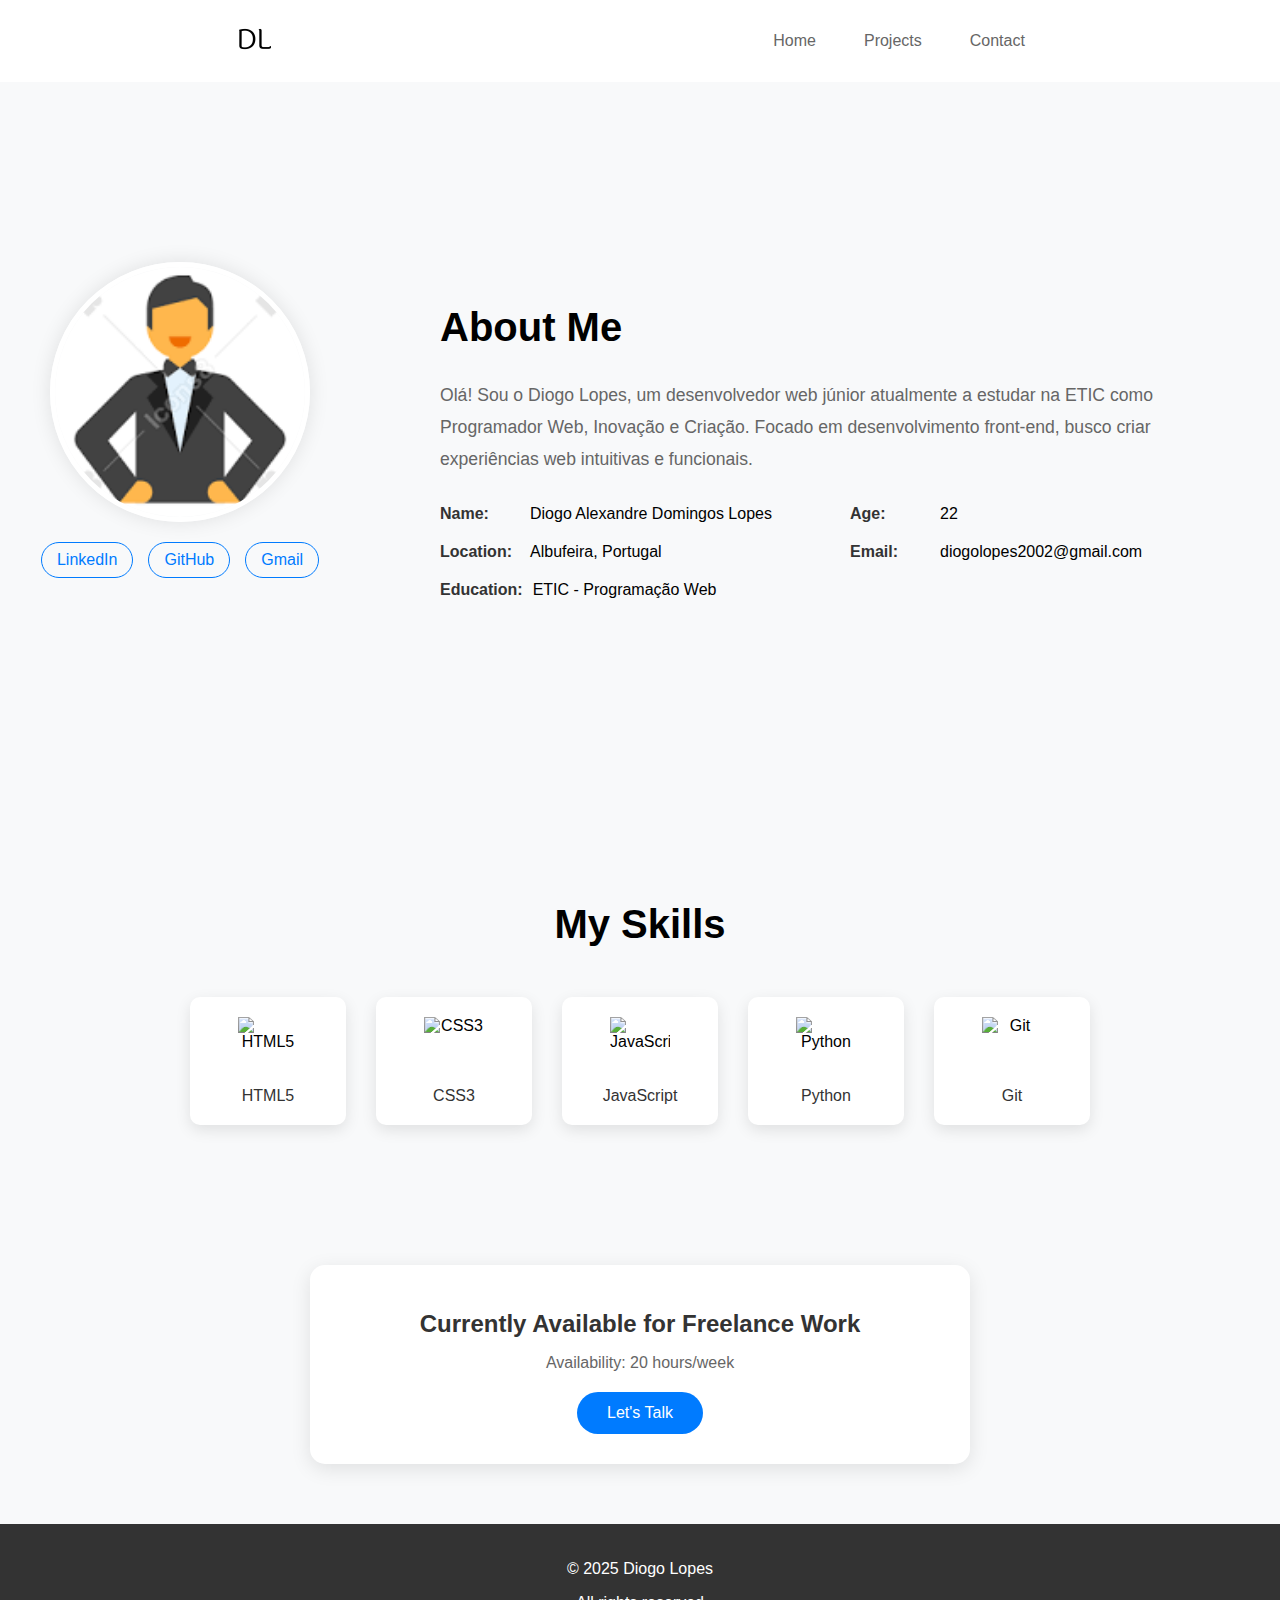
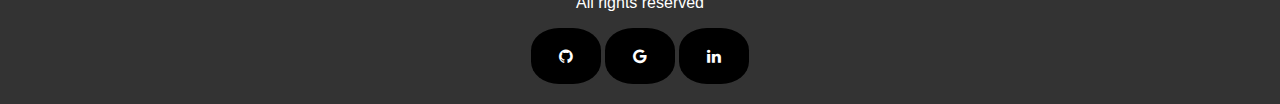
==== commit d0ac142d: "Projeto finalizado" ====
--- a/index.html
+++ b/index.html
@@ -51,7 +51,7 @@
                                 <span class="value">diogolopes2002@gmail.com</span>
                             </div>
                             <div class="info-item">
-                                <span class="label">Educação:</span>
+                                <span class="label">Education:</span>
                                 <span>ETIC - Programação Web</span>
                             </div>
                         </div>
@@ -87,9 +87,8 @@
         <section class="status-section">
             <div class="container">
                 <div class="status-card">
-                    <div class="status-indicator available"></div>
                     <h3>Currently Available for Freelance Work</h3>
-                    <p>Expected availability: 20 hours/week</p>
+                    <p>Availability: 20 hours/week</p>
                     <a href="contact.html" class="contact-button">Let's Talk</a>
                 </div>
             </div>
--- a/style.css
+++ b/style.css
@@ -1,5 +1,6 @@
 body {
     margin: 0;
+    flex: 1;
     font-family: 'Roboto', sans-serif;
 }
 
@@ -10,24 +11,23 @@
     min-height: calc(100vh - 95px)
 }
 
+
 .navbar {
     background: #ffffff;
-    padding: 1rem 3rem;
+    padding: 1rem;
     display: flex;
     justify-content: space-around;
     align-items: center;
-    position: sticky;
-    
 }
 
 .logo a {
-    font-size: 1.5rem;
+    font-size: 1,5rem;
 }
 
 .nav-menu {
     display: flex;
     list-style: none;
-    gap: 2rem;
+    gap: 1rem;
 }
 
 .nav-menu li a {
@@ -52,6 +52,7 @@
     margin: auto;
     width: 30%;
     padding: 120px;
+    height: 100vh;
 }
 
 .skills-container {
@@ -104,26 +105,8 @@
 
 @media (max-width: 480px) {
     .skills-grid {
-        grid-template-columns: repeat(2, 1fr);
-    }
-}
-
-.highlight {
-    color: #007bff;
-}
-
-.central-button:hover {
-    background: #0056b3;
-}
-
-.central-button {
-    display: inline-block;
-    padding: 1rem 2rem;
-    background: #007bff;
-    color: white;
-    text-decoration: none;
-    border-radius: 5px;
-    transition: background 0.3s;
+        grid-template-columns: repeat(1, 1fr);
+    }
 }
 
 .about-me {
@@ -214,22 +197,10 @@
     min-width: 80px;
 }
 
-@media (max-width: 768px) {
-    .about-container {
-        grid-template-columns: 1fr;
-    }
-
-    .profile-section {
-        margin-bottom: 30px;
-    }
-
-    .personal-info {
-        grid-template-columns: 1fr;
-    }
-}
+
 
 .projects-section {
-    padding: 250px;
+    margin-top: 200px;
 }
 
 .projects-section h2 {
@@ -240,7 +211,7 @@
 .simple-table {
     width: 100%;
     max-width: 900px;
-    margin: 0 auto;
+    margin: auto;
     border-collapse: collapse;
 }
 
@@ -270,14 +241,9 @@
 
 .contact-container {
     margin: auto;
-    width: 35%;
-    padding: 120px;
-}
-
-
-.contact-form {
+    width: 40%;
     background: white;
-    padding: 30px;
+    padding: 35px;
     border-radius: 10px;
     box-shadow: 0 0 20px rgba(0, 0, 0, 0.1);
 }
@@ -293,7 +259,6 @@
     border: 1px solid #ddd;
     border-radius: 5px;
     font-size: 16px;
-    transition: border-color 0.3s;
 }
 
 
@@ -335,16 +300,7 @@
     background: #0056b3;
 }
 
-.fa {
-    padding: 20px;
-    font-size: 40px;
-    width: 30px;
-    text-align: center;
-    text-decoration: none;
-    border-radius: 40%;
-    background-color: black;
-    color: white;
-  }
+
 
 .status-section {
     padding: 60px 20px;
@@ -390,6 +346,15 @@
     transform: translateY(-2px);
 }
 
+.fa {
+    padding: 20px;
+    font-size: 40px;
+    width: 30px;
+    text-decoration: none;
+    border-radius: 40%;
+    background-color: black;
+    color: white;
+  }
 
 footer {
     text-align: center;
@@ -399,3 +364,25 @@
   }
 
 
+  @media (max-width: 768px) {
+    .about-container {
+        grid-template-columns: 1fr;
+    }
+
+    .profile-section {
+        margin-bottom: 30px;
+    }
+
+    .personal-info {
+        grid-template-columns: 1fr;
+    }
+
+    .contact-container {
+        width: 80%;
+       height: 100vh;
+    }
+}
+
+#container-main{
+    display: flex;
+}